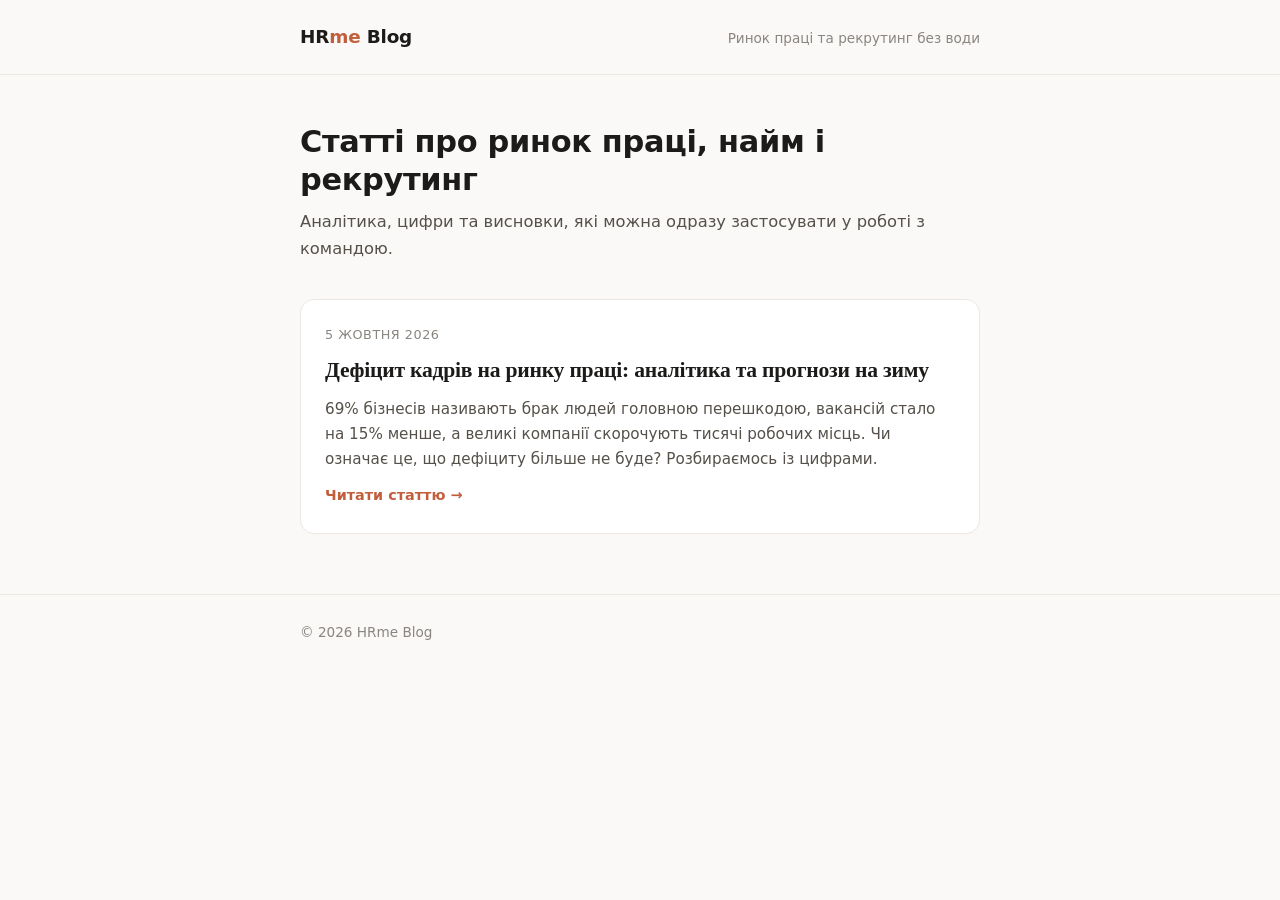
==== index.html @ 2b7a2178 "Publish first blog post: labor market shortage analysis (winter 2026)" ====
<!DOCTYPE html>
<html lang="uk">
<head>
<meta charset="UTF-8">
<title>Блог HRme — аналітика ринку праці та рекрутингу</title>
<meta name="description" content="Аналітика, прогнози та практичні висновки про ринок праці, найм і рекрутинг в Україні.">
<meta name="viewport" content="width=device-width, initial-scale=1">
<link rel="stylesheet" href="style.css">
</head>
<body>

<header class="site-header">
    <div class="wrap">
        <a class="logo" href="/">HR<span>me</span> Blog</a>
        <span class="tagline">Ринок праці та рекрутинг без води</span>
    </div>
</header>

<main class="wrap">
    <div class="hero">
        <h1>Статті про ринок праці, найм і рекрутинг</h1>
        <p>Аналітика, цифри та висновки, які можна одразу застосувати у роботі з командою.</p>
    </div>

    <div class="post-list">
        <a class="post-card" href="/deficit-kadriv-zima-2026/">
            <div class="post-date">5 жовтня 2026</div>
            <h2>Дефіцит кадрів на ринку праці: аналітика та прогнози на зиму</h2>
            <p class="post-excerpt">69% бізнесів називають брак людей головною перешкодою, вакансій стало на 15% менше, а великі компанії скорочують тисячі робочих місць. Чи означає це, що дефіциту більше не буде? Розбираємось із цифрами.</p>
            <span class="read-more">Читати статтю →</span>
        </a>
    </div>
</main>

<footer class="site-footer">
    <div class="wrap">
        © 2026 HRme Blog
    </div>
</footer>

</body>
</html>
---- style.css ----
:root {
    --bg: #faf9f7;
    --surface: #ffffff;
    --ink: #1c1b1a;
    --ink-soft: #55504a;
    --ink-faint: #8a8580;
    --accent: #c15f3c;
    --accent-ink: #ffffff;
    --accent-soft: #fbe9e1;
    --line: #ece7e0;
    --insight-bg: #fbf4e9;
    --insight-line: #e8d9b8;
    --max-w: 720px;
    --radius: 14px;
}

* {
    box-sizing: border-box;
}

html {
    scroll-behavior: smooth;
}

body {
    margin: 0;
    background: var(--bg);
    color: var(--ink);
    font-family: "Georgia", "Noto Serif", "Times New Roman", serif;
    line-height: 1.65;
    -webkit-font-smoothing: antialiased;
}

.wrap {
    max-width: var(--max-w);
    margin: 0 auto;
    padding: 0 20px;
}

/* Header */

.site-header {
    border-bottom: 1px solid var(--line);
    padding: 22px 0;
    margin-bottom: 8px;
}

.site-header .wrap {
    display: flex;
    align-items: baseline;
    justify-content: space-between;
    gap: 16px;
    flex-wrap: wrap;
}

.logo {
    font-family: system-ui, -apple-system, "Segoe UI", sans-serif;
    font-weight: 800;
    font-size: 1.15rem;
    letter-spacing: -0.01em;
    color: var(--ink);
    text-decoration: none;
}

.logo span {
    color: var(--accent);
}

.tagline {
    font-family: system-ui, -apple-system, "Segoe UI", sans-serif;
    font-size: 0.85rem;
    color: var(--ink-faint);
}

/* Home page article list */

.hero {
    padding: 40px 0 8px;
}

.hero h1 {
    font-family: system-ui, -apple-system, "Segoe UI", sans-serif;
    font-size: 1.9rem;
    line-height: 1.25;
    margin: 0 0 10px;
    letter-spacing: -0.01em;
}

.hero p {
    font-family: system-ui, -apple-system, "Segoe UI", sans-serif;
    color: var(--ink-soft);
    font-size: 1.02rem;
    margin: 0;
}

.post-list {
    padding: 28px 0 60px;
    display: flex;
    flex-direction: column;
    gap: 18px;
}

.post-card {
    background: var(--surface);
    border: 1px solid var(--line);
    border-radius: var(--radius);
    padding: 24px;
    text-decoration: none;
    color: inherit;
    display: block;
    transition: border-color 0.15s ease, transform 0.15s ease;
    font-family: system-ui, -apple-system, "Segoe UI", sans-serif;
}

.post-card:hover {
    border-color: var(--accent);
    transform: translateY(-1px);
}

.post-card .post-date {
    font-size: 0.8rem;
    color: var(--ink-faint);
    text-transform: uppercase;
    letter-spacing: 0.04em;
    margin-bottom: 8px;
}

.post-card h2 {
    font-family: "Georgia", "Noto Serif", serif;
    font-size: 1.35rem;
    margin: 0 0 8px;
    color: var(--ink);
}

.post-card .post-excerpt {
    color: var(--ink-soft);
    font-size: 0.95rem;
    margin: 0 0 10px;
}

.post-card .read-more {
    color: var(--accent);
    font-weight: 600;
    font-size: 0.9rem;
}

/* Article page */

.breadcrumb {
    font-family: system-ui, -apple-system, "Segoe UI", sans-serif;
    font-size: 0.85rem;
    margin: 24px 0 0;
}

.breadcrumb a {
    color: var(--ink-faint);
    text-decoration: none;
}

.breadcrumb a:hover {
    color: var(--accent);
}

article.post {
    padding-bottom: 72px;
}

.post-header {
    padding: 18px 0 28px;
    border-bottom: 1px solid var(--line);
    margin-bottom: 28px;
}

.post-meta {
    font-family: system-ui, -apple-system, "Segoe UI", sans-serif;
    font-size: 0.85rem;
    color: var(--ink-faint);
    display: flex;
    gap: 10px;
    align-items: center;
    margin-bottom: 14px;
}

.post-header h1 {
    font-size: 2rem;
    line-height: 1.22;
    margin: 0 0 14px;
    letter-spacing: -0.01em;
}

.post-lede {
    font-size: 1.1rem;
    color: var(--ink-soft);
    margin: 0;
}

.callout {
    font-family: system-ui, -apple-system, "Segoe UI", sans-serif;
    background: var(--accent-soft);
    border-left: 3px solid var(--accent);
    border-radius: 0 10px 10px 0;
    padding: 14px 18px;
    font-size: 0.95rem;
    margin: 24px 0;
}

h2 {
    font-size: 1.4rem;
    margin: 42px 0 14px;
    letter-spacing: -0.01em;
}

p {
    margin: 0 0 16px;
    font-size: 1.05rem;
}

ul.check-list {
    list-style: none;
    margin: 0 0 16px;
    padding: 0;
    display: flex;
    flex-direction: column;
    gap: 12px;
}

ul.check-list li {
    padding-left: 30px;
    position: relative;
    font-size: 1.03rem;
}

ul.check-list li::before {
    content: "✔";
    position: absolute;
    left: 0;
    top: 2px;
    color: var(--accent);
    font-size: 0.9rem;
}

.insight {
    background: var(--insight-bg);
    border: 1px solid var(--insight-line);
    border-radius: var(--radius);
    padding: 20px 22px;
    margin: 28px 0;
}

.insight-label {
    font-family: system-ui, -apple-system, "Segoe UI", sans-serif;
    font-weight: 700;
    font-size: 0.8rem;
    text-transform: uppercase;
    letter-spacing: 0.06em;
    color: var(--accent);
    margin-bottom: 10px;
    display: block;
}

.insight p:last-child {
    margin-bottom: 0;
}

a {
    color: var(--accent);
    text-decoration-thickness: 1px;
    text-underline-offset: 2px;
}

a:hover {
    text-decoration-thickness: 2px;
}

.source-list {
    font-family: system-ui, -apple-system, "Segoe UI", sans-serif;
    font-size: 0.85rem;
    color: var(--ink-faint);
    margin: 0;
    padding-left: 18px;
}

.source-list li {
    margin-bottom: 4px;
}

.cta {
    margin-top: 44px;
    padding: 24px;
    background: var(--ink);
    color: #fff;
    border-radius: var(--radius);
}

.cta p {
    margin: 0;
    font-size: 1.08rem;
    color: #fff;
}

/* Footer */

.site-footer {
    border-top: 1px solid var(--line);
    padding: 26px 0 40px;
    font-family: system-ui, -apple-system, "Segoe UI", sans-serif;
    font-size: 0.85rem;
    color: var(--ink-faint);
}

@media (max-width: 600px) {
    .hero h1 {
        font-size: 1.55rem;
    }
    .post-header h1 {
        font-size: 1.6rem;
    }
    .post-card, .insight {
        padding: 18px;
    }
}
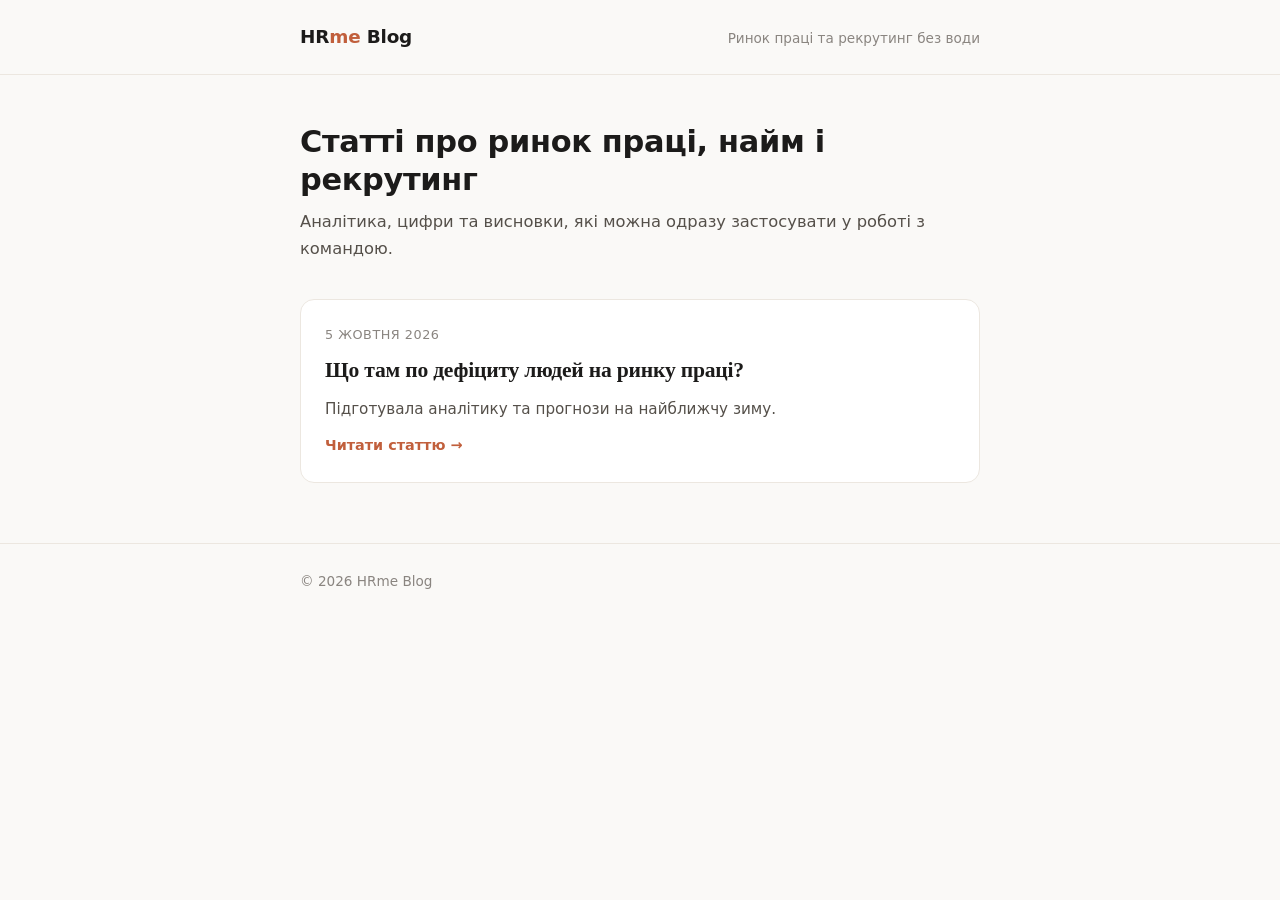
==== commit 42739a4a: "Use author's wording verbatim; drop invented headings and summaries" ====
--- a/index.html
+++ b/index.html
@@ -25,8 +25,8 @@
     <div class="post-list">
         <a class="post-card" href="/deficit-kadriv-zima-2026/">
             <div class="post-date">5 жовтня 2026</div>
-            <h2>Дефіцит кадрів на ринку праці: аналітика та прогнози на зиму</h2>
-            <p class="post-excerpt">69% бізнесів називають брак людей головною перешкодою, вакансій стало на 15% менше, а великі компанії скорочують тисячі робочих місць. Чи означає це, що дефіциту більше не буде? Розбираємось із цифрами.</p>
+            <h2>Що там по дефіциту людей на ринку праці?</h2>
+            <p class="post-excerpt">Підготувала аналітику та прогнози на найближчу зиму.</p>
             <span class="read-more">Читати статтю →</span>
         </a>
     </div>
